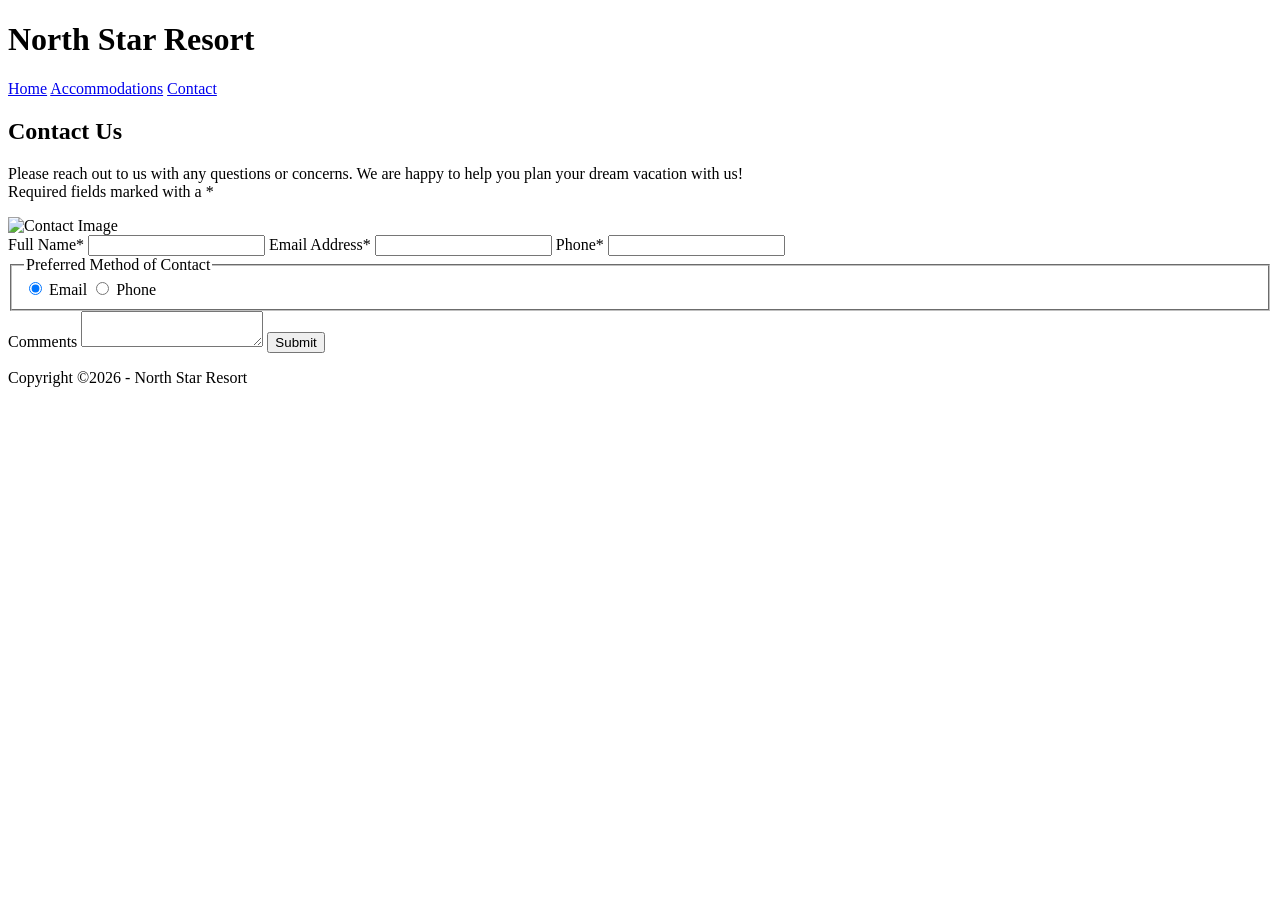
==== contact.html @ d58bc490 "Add files via upload" ====
<!DOCTYPE html>
<html lang="en">
    <head>
        <meta charset="utf-8">
        <title>North Star Resort</title>
        <link rel="icon" type="image/x-icon" href="images/favicon.ico">
        <meta name="author" content="Luke Lunzer">
        <meta name="description" content="Ski Resort Website">

       <link rel="preconnect" href="https://fonts.googleapis.com">
        <link rel="preconnect" href="https://fonts.gstatic.com" crossorigin>
        <link href="https://fonts.googleapis.com/css2?family=Roboto:ital,wght@0,100..900;1,100..900&family=Rye&display=swap" rel="stylesheet">

        <link rel="stylesheet" type="text/css" href="style.css" />
    </head>
    <body class="contact-page">
        <div class="site-wrapper">

<header class="hero">

    <h1 class="main-title">North Star Resort</h1>

    <nav class="nav">
      <a href="index.html">Home</a>
      <a href="#accommodations">Accommodations</a>
      <a href="#">Contact</a>
    </nav>
</header>

<section class="contact-container">
  
    <div class="contact-column left-column">
      <h2>Contact Us</h2>
      <p>
        Please reach out to us with any questions or concerns. We are happy to help you plan your dream vacation with us!<br>
        Required fields marked with a *
      </p>
      <img src="images/swiss-peak.jpg" alt="Contact Image">
    </div>

    <div class="contact-column right-column">

      <div id="form">
        <form action="https://wp.zybooks.com/form-viewer.php" method="POST" target="_blank">
          <label for="my-name">Full Name*</label>
          <input type="text" name="my-name" id="my-name" required>

          <label for="my-email">Email Address*</label>
          <input type="email" name="my-email" id="my-email" required>

          <label for="my-phone">Phone*</label>
          <input type="tel" name="my-phone" id="my-phone" required>

          <fieldset>
            <legend>Preferred Method of Contact</legend>
            <input type="radio" name="contact-pref" id="pref-email" checked>
            <label for="pref-email">Email</label>

            <input type="radio" name="contact-pref" id="pref-phone" required>
            <label for="pref-phone">Phone</label>
          </fieldset>

          <label for="my-comments">Comments</label>
          <textarea name="my-comments" id="my-comments"></textarea>

          <input type="submit" name="my-submit" id="my-submit" value="Submit">
        </form>
      </div>
    </div>

  </section>


     <footer class="footer">
    <p>Copyright ©2026 - North Star Resort</p>
     </footer>

  </div>
</body>
</html>
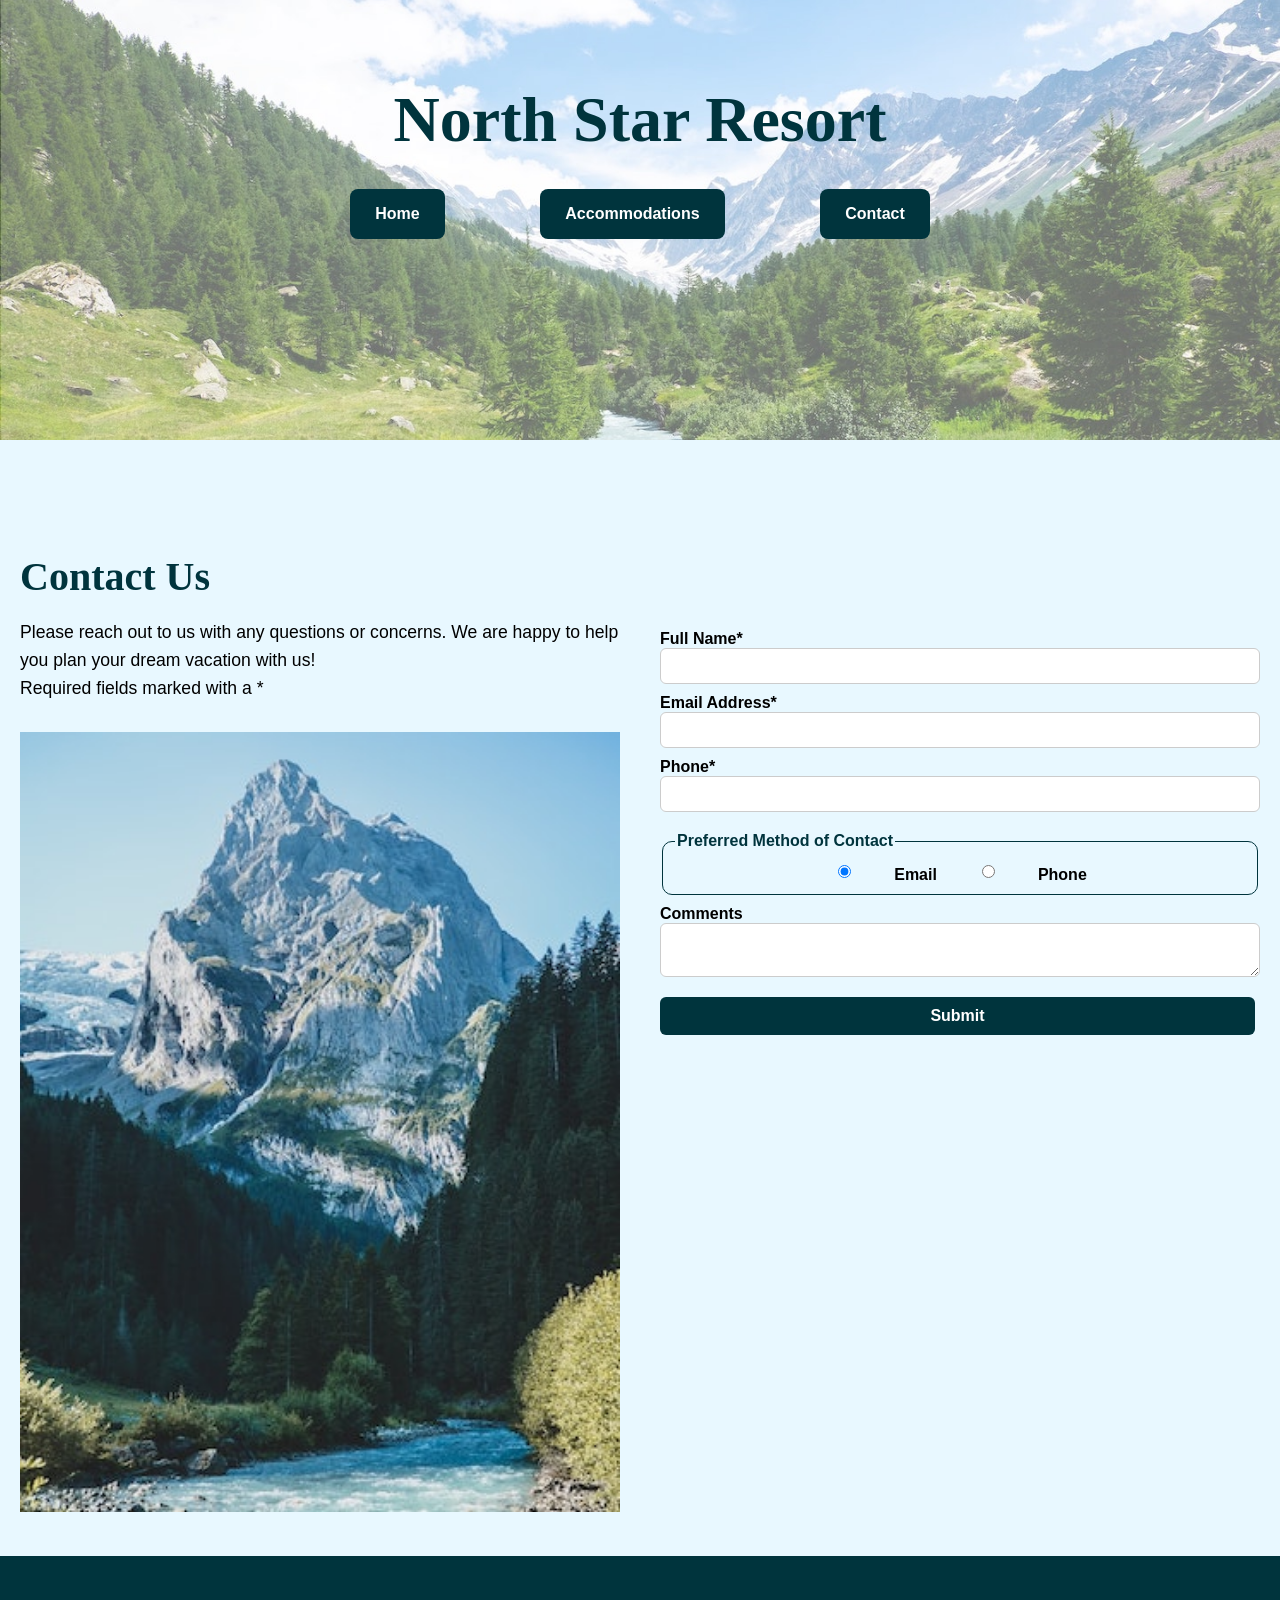
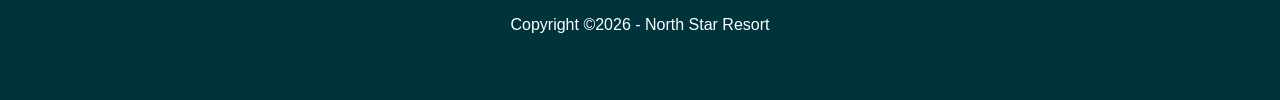
==== commit affeee92: "Add files via upload" ====
--- a/contact.html
+++ b/contact.html
@@ -11,7 +11,7 @@
         <link rel="preconnect" href="https://fonts.gstatic.com" crossorigin>
         <link href="https://fonts.googleapis.com/css2?family=Roboto:ital,wght@0,100..900;1,100..900&family=Rye&display=swap" rel="stylesheet">
 
-        <link rel="stylesheet" type="text/css" href="style.css" />
+        <link rel="stylesheet" href="styles.css">
     </head>
     <body class="contact-page">
         <div class="site-wrapper">
--- a/styles.css
+++ b/styles.css
@@ -0,0 +1,241 @@
+:root {
+  --sky: #e8f8ff;
+  --dk-cyan: #00343d;
+  --white: #ffffff;
+  --dk-gray: #222222;
+  --fonts: 'Rye', 'Roboto', 'sans-serif';
+}
+
+html, body {
+  margin: 0;
+  padding: 0;
+  box-sizing: border-box;
+}
+
+body {
+  background: var(--sky);
+  font-family: 'Roboto', sans-serif;
+}
+
+.hero {
+  background: url("images/swiss-valley.jpg") center/cover;
+  height: 400px;
+  width: 100%;
+  text-align: center;
+  padding-top: 40px;
+}
+
+.main-title {
+  font-size: 4rem;            
+  font-weight: 700;     
+  font-family: var(--fonts);        
+  color: var(--dk-cyan);       
+  text-align: center;
+  margin-bottom: 2rem;          
+}
+
+.nav a {
+  display: inline-block;                   
+  padding: 1rem 1.6rem;          
+  margin: 0 45px;                        
+  background-color: var(--dk-cyan);   
+  color: white;                          
+  font-weight: bold;
+  text-decoration: none;             
+  border-radius: 8px;                       
+}
+
+.nav a:hover {
+  background-color: rgba(224, 238, 255, 0.8);
+  color: var(--dk-cyan)                                
+}
+
+/* middle sction*/
+
+.intro {
+  background-color: var(--sky);
+  text-align: center;
+  padding: 70px 20px;
+}
+
+.section-title {
+font-size: 2.5rem;     
+  font-weight: 700;              
+  color: var(--dk-cyan);            
+  margin-bottom: 30px;
+  font-family: var(--fonts);  
+  text-align: center;                      
+}
+
+.intro p {
+ width: 50%;                 
+  max-width: 700px;           
+  margin: 0 auto 10px auto;    
+  font-size: 1.1rem; 
+  font-family: 'Roboto', sans-serif;        
+  line-height: 1.5;            
+  text-align: center;            
+}
+
+
+/* column stuff */
+
+.two-column {
+  display: flex;
+  justify-content: center; 
+  gap: 20px;              
+  padding: 70px 20px;
+  background-color: var(--sky);
+  flex-wrap: wrap;  
+}
+
+.column {      
+  max-width: 500px;      
+  display: flex;
+  flex-direction: column;
+  align-items: center;
+}
+
+.column img {
+  width: 100%;            
+  height: 300px;       
+  margin-bottom: 15px;
+}
+
+.column-title {
+  display: inline-block;
+  padding: 1px 30px;
+  font-family: var(--fonts);  
+  text-align: center; 
+  margin-bottom: 10px;
+  font-size: 34px;
+  font-weight: bold;
+}
+
+.column p {
+  font-size: 1.1rem;         
+  line-height: 1.6;             
+  text-align: center;           
+  margin-bottom: 20px;            
+  width: 90%;                       
+  margin-left: auto;               
+  margin-right: auto;    
+}
+
+/* footer */
+
+.footer {
+  background: var(--dk-cyan);
+  text-align: center;
+  padding: 50px 20px;
+}
+
+.footer p {
+  width: 300px;
+  color: white;
+  margin: 10px auto;
+  font-family: 'Roboto', sans-serif;
+  padding-bottom: 6px;
+}
+
+.container {
+  max-width: 1280px;   
+}
+
+
+/* CONTACT PAGE STUFF BELOW */
+
+
+
+.contact-container {
+  display: flex;
+  justify-content: space-between;
+  gap: 40px;
+  max-width: 1280px;
+  margin: 80px auto 40px auto;
+  padding: 0 20px;
+}
+
+.contact-column {
+  flex: 1;              
+  min-width: 400px;            
+}
+
+/* left column */
+
+.left-column h2 {
+  font-family: 'Rye', 'sans-serif';
+  font-size: 2.5rem;
+  color: var(--dk-cyan);
+  margin-bottom: 15px;
+}
+
+.left-column p {
+  font-size: 1.1rem;
+  line-height: 1.6;
+  margin-bottom: 15px;
+}
+
+.left-column img {
+  width: 100%;
+  height: auto;
+  margin-top: 15px;
+}
+
+/* right column */
+
+.right-column {
+  margin-top: 100px; 
+}
+
+.right-column form {
+  display: flex;
+  flex-direction: column;
+}
+
+.right-column form label {
+  font-weight: bold;
+  margin-top: 10px;
+}
+
+/* makes the boxes bigger */
+
+.right-column form input, .right-column form textarea {
+  padding: 8px;
+  border: 1px solid #ccc;
+  border-radius: 6px;
+  font-size: 1rem;
+  width: auto;
+}
+
+/* phone or email choices section */
+
+.right-column form fieldset {
+  display: flex; 
+  justify-content: center;         
+  align-items: center;      
+  gap: 40px;     
+  margin-top: 20px;           
+  border: 1px solid var(--dk-cyan);  
+  border-radius: 10px;
+}
+
+.right-column form fieldset legend {
+  margin-right: 5px; 
+  font-weight: bold;
+  font-size: 1rem;     
+  color: #00343d;  
+}
+
+/* submit button */
+
+.right-column form input[type="submit"] {
+  margin-top: 20px;
+  margin-right: 5px; 
+  font-weight: bold;
+  background-color: #00343d;
+  color: #fff;
+  border: none;
+  padding: 10px 15px;
+  border-radius: 6px;
+}
